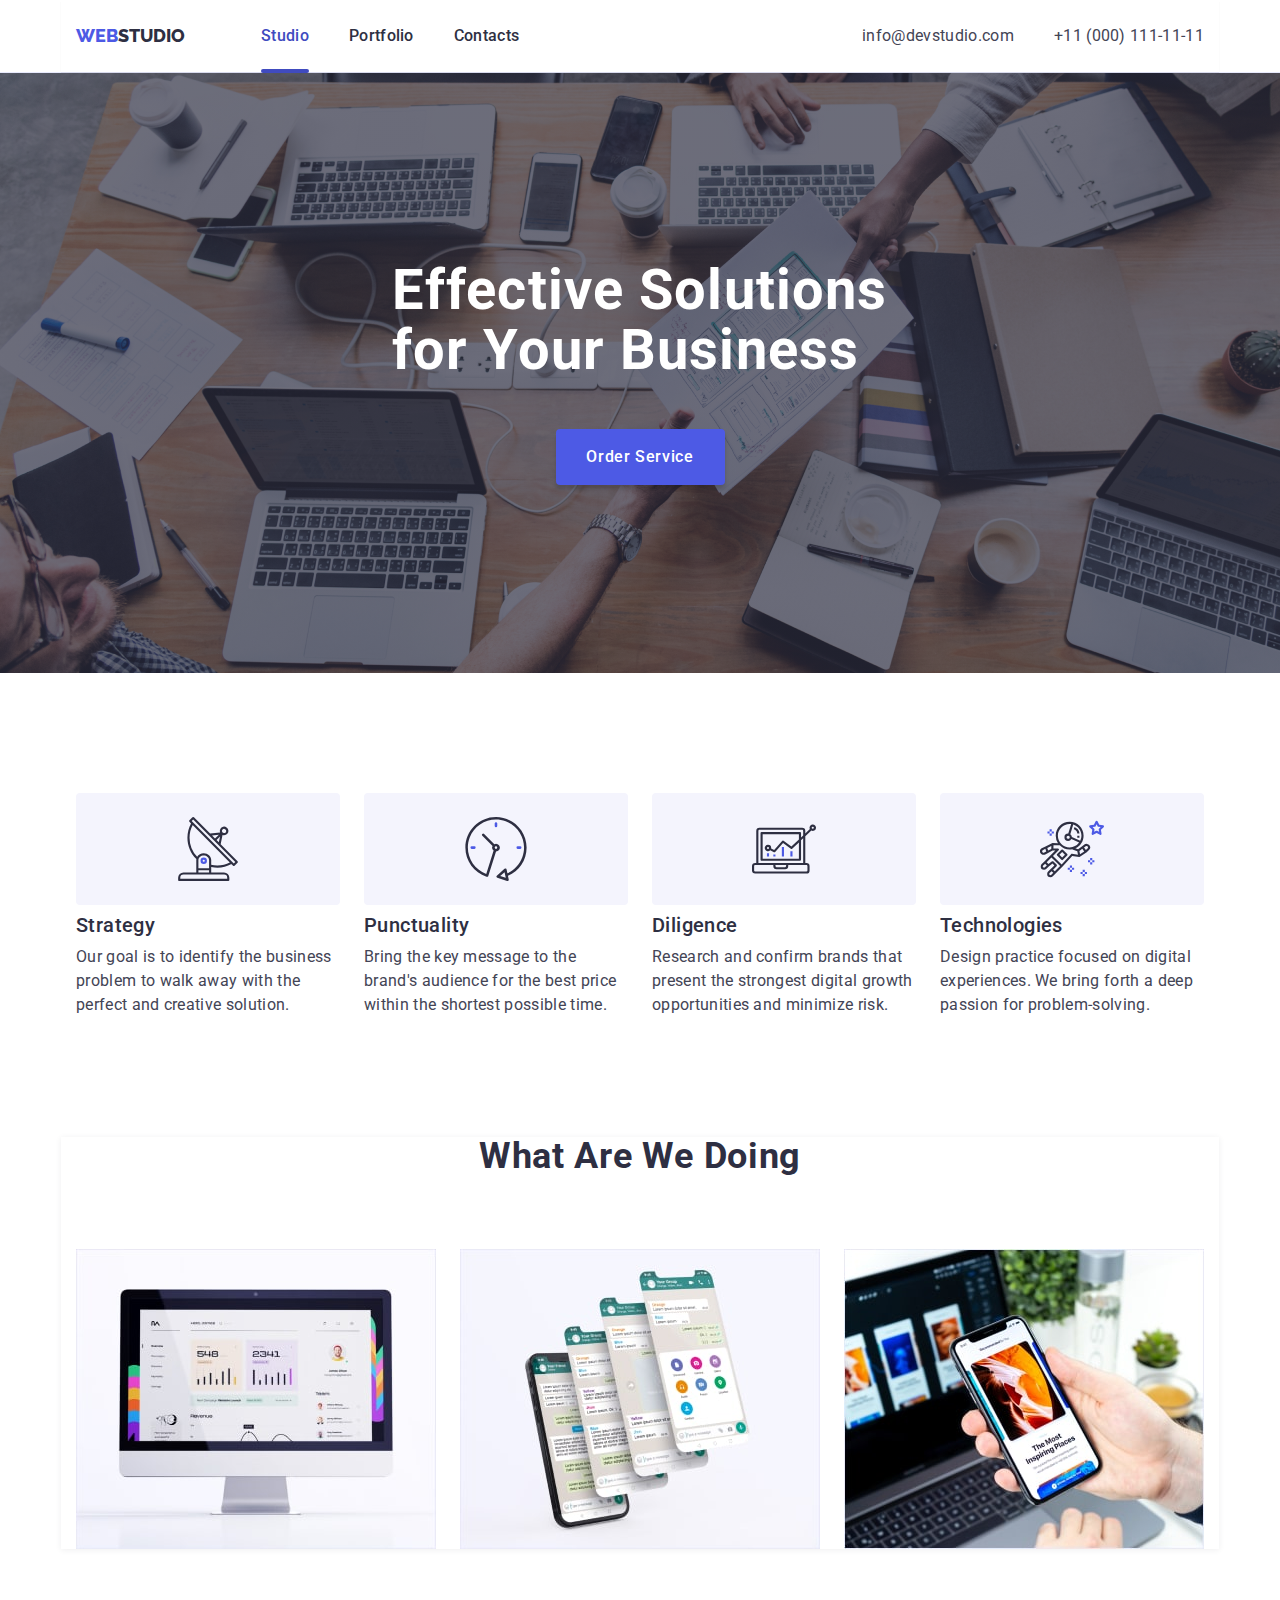
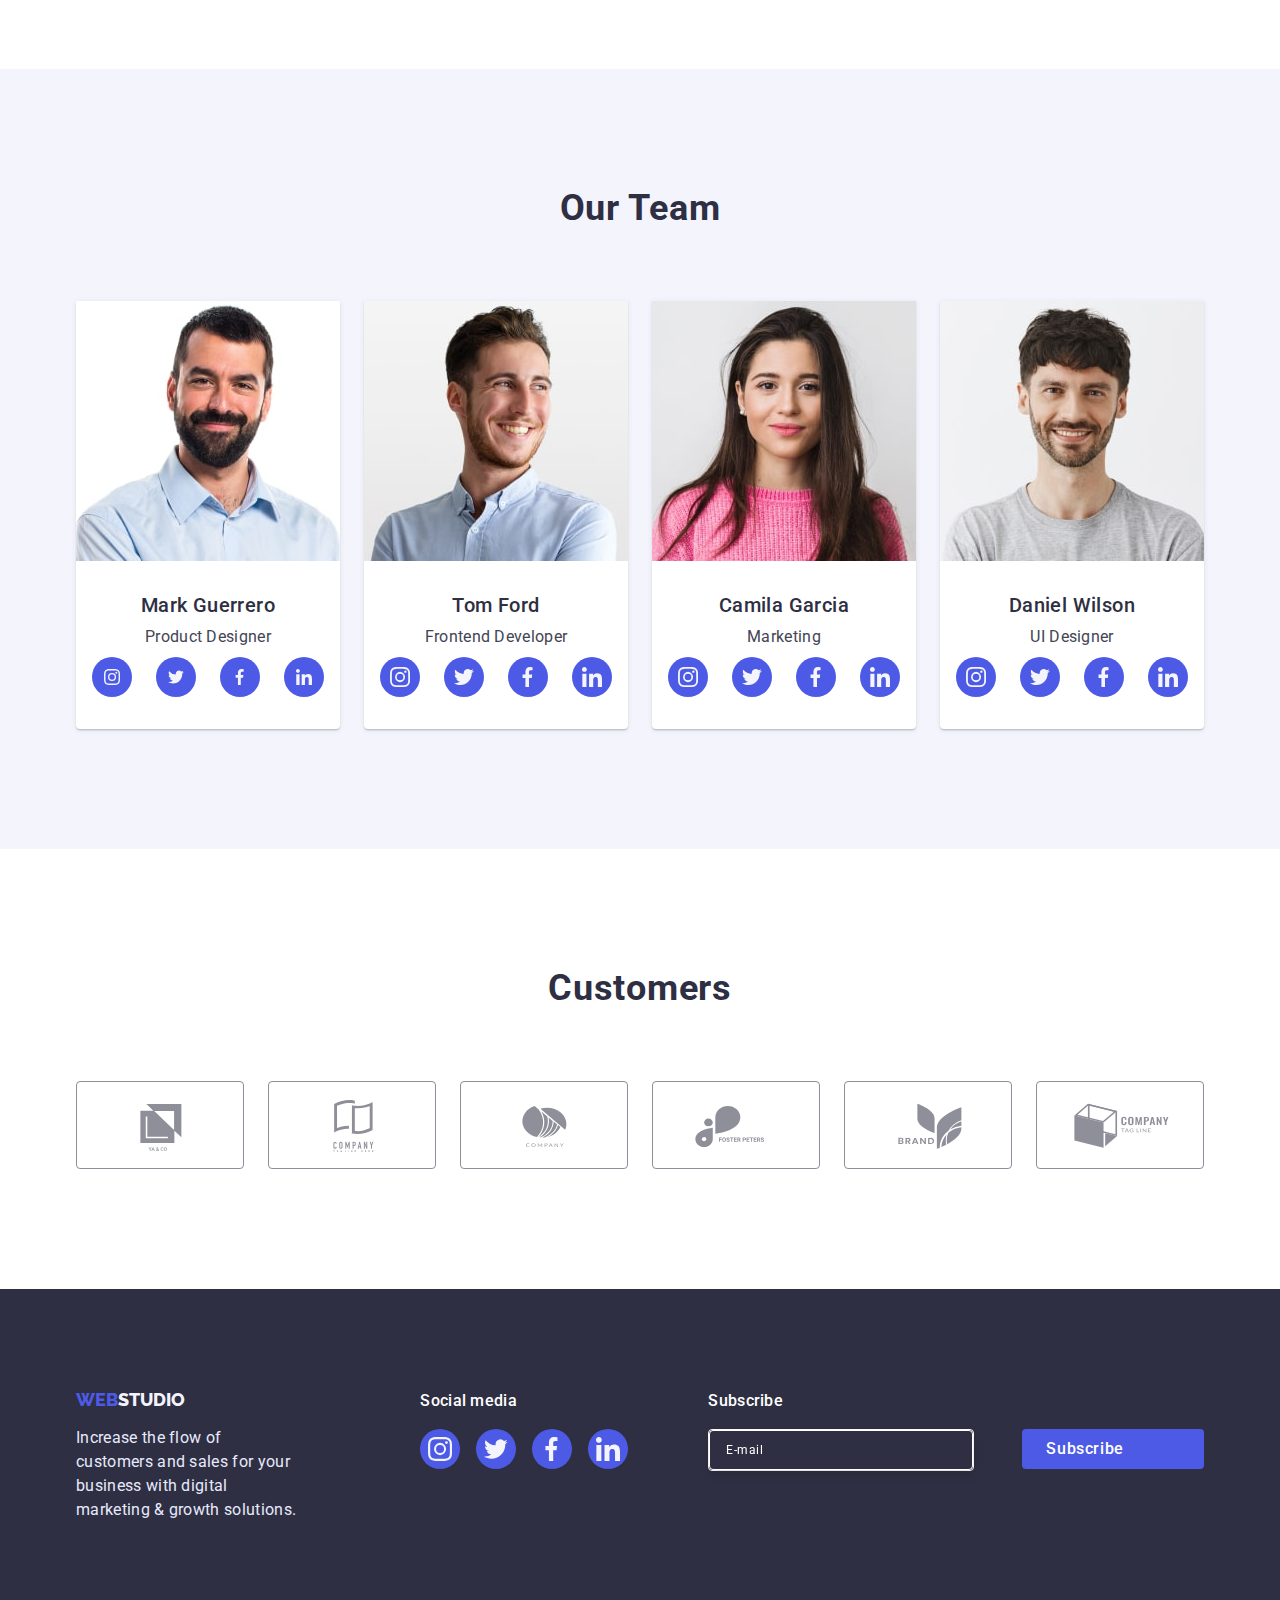
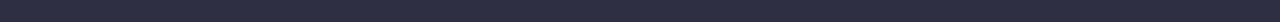
==== index.html @ 50888f84 "14" ====
<!DOCTYPE html>
<html lang="en">
<head>
    <meta charset="UTF-8">
    <meta http-equiv="X-UA-Compatible" content="IE=edge">
    <meta name="viewport" content="width=device-width, initial-scale=1.0">
    <title>Main Page</title> 
    <link rel="preconnect" href="https://fonts.googleapis.com">
<link rel="preconnect" href="https://fonts.gstatic.com" crossorigin>
<link href="https://fonts.googleapis.com/css2?family=Raleway:wght@800&family=Roboto:wght@400;500;700&display=swap" rel="stylesheet">
<link rel="stylesheet" href="https://cdnjs.cloudflare.com/ajax/libs/modern-normalize/1.1.0/modern-normalize.min.css">
<link rel="stylesheet" href="./css/styles.css">
</head>
<body>
    <header class="header">
      <div class="container header-container">
        <nav class="menu link">
        <a class="logo-link studio" href="./index.html">Web<span class="header-logo-studio">Studio</span></a>
            <ul class="list link nav-list">
            <li class="menu-item link"><a class="menu-link current link" href="./index.html">Studio</a></li>
        <li class="menu-item link">
            <a class="menu-link link" href="./portfolio.html">Portfolio</a>
                                    </li>
        <li class="menu-item link">
            <a class="menu-link link" href="">Contacts</a>
                                  </li>
        </ul>
        </nav>
      <!-- contacts -->
      <address class="address">
        <ul class="list link address-list ">
        <li>
            <a class="contact-link  link" href=mailto:info@devstudio.com>info@devstudio.com</a></li>  
      <li>
          <a class="contact-link  link" href=tel:+110001111111>+11 (000) 111-11-11</a></li>
      </ul>
      </address>
    </div>
    </header>
      <!-- main  -->
    <main>
    <!-- Section1 -->
    <section class="section-hero">
        <div class="container">
            <h1 class="text-hero"> Effective Solutions
                for Your Business
            </h1>
          <button class="button-main" type="button" data-modal-open>Order Service </button>
        </div>
  </section>
        <!-- section2 -->
  <section class="section-no-name">
    <div class="container">
        <h2 class="visually-hidden">features</h2>
        <ul class="list-lodo list">
        <li class="desc">
          <div class="icon">
            <svg width="64" height="64">
              <use class="icon-playt" href="./images/icons.svg#antenna-1"></use>
            </svg>
          </div>
            <h3 class="title-description">Strategy</h3>
            <p class="text-description">Our goal is to identify the business
                problem to walk away with the perfect and creative solution. </p>
        </li>
        <li class="desc">
          <div class="icon">
            <svg width="64" height="64">
              <use href="./images/icons.svg#clock-1"></use>
            </svg>
          </div>
          <h3 class="title-description">Punctuality</h3>
            <p class="text-description">Bring the key message to the brand's audience for the best price within the shortest possible time.</p>
        </li>
        <li class="desc">
          <div class="icon">
            <svg width="64" height="64">
              <use href="./images/icons.svg#diagram-1"></use>
            </svg>
          </div>
          <h3 class="title-description">Diligence</h3>
            <p class="text-description">Research and confirm brands that present the strongest digital growth opportunities and minimize risk.</p>
        </li>
        <li class="desc">
          <div class="icon">
            <svg width="64" height="64">
              <use href="./images/icons.svg#astronaut-1"></use>
            </svg>
          </div>
          <h3 class="title-description">Technologies</h3>
            <p class="text-description">Design practice focused on digital experiences. We bring forth a deep passion for problem-solving.</p>
        </li>
       </ul>
    </div>
   </section>
    <!-- section 3 -->
  <section class="section-no-img">
     <div class="container container-title">
         <h2 class="title-text">What are we doing</h2>
         <ul class="list list-title">
          <li class="under-name">
          <img class="picc" src="./images/ourworks:img1.jpg" alt="desktop" width="360" height="300"/>
          </li>
          <li class="under-name">
          <img class="picc" src="./images/ourworks:img2.jpg" alt="desktop" width="360" height="300"/>
          </li>
          <li class="under-name">
          <img class="picc" src="./images/ourworks:img3.jpg" alt="desktop" width="360" height="300"/>
          </li>
        </ul>
    </div>
      </section>
              <!-- <section>4 -->
      <section class="team-section">
        <div class="container">
        <h2 class="title-text">Our Team</h2>
        <ul class="list-logo list">
        <li class="team-no-img">
          <img class="pic" src="./images/images:team:mark-guerrero.jpg" alt="mark guerrero" width="264" height="260"/>
          <div class="text-worker">
            <h3 class="team-text izi">Mark Guerrero</h3>
            <p class="team-secondary-text">Product Designer</p>
          <ul class="worker-soc-list list">
            <li class="worker-soc-item"><a href="" class="worker-soc-link"> <svg class="img-svg" width="16" height="16">
              <use href="./images/icons.svg#icon-instagram"></use>
            </svg></a></li>
            <li class="worker-soc-item"><a href="" class="worker-soc-link"><svg class="img-svg" width="16" height="16">
              <use href="./images/icons.svg#icon-twitter"></use>
            </svg></a></li>
            <li class="worker-soc-item"><a href="" class="worker-soc-link"><svg class="img-svg" width="16" height="16">
              <use href="./images/icons.svg#icon-facebook"></use>
            </svg></a></li>
            <li class="worker-soc-item"><a href="" class="worker-soc-link"><svg class="img-svg" width="16" height="16">
              <use href="./images/icons.svg#icon-linkedin"></use>
            </svg></a></li>
            </ul>
          </div>
          </li>
          <li class="team-no-img">
          <img class="pic" src="./images/images:team:tom-ford.jpg" alt="Tom Ford" width="264" height="260"/>
          <div class="text-worker">
            <h3 class="team-text izi">Tom Ford</h3>
            <p class="team-secondary-text">Frontend Developer</p>
            <ul class="worker-soc-list list">
              <li class="worker-soc-item"><a href="" class="worker-soc-link"> <svg class="worker-soc-icon" width="20" height="20">
                <use href="./images/icons.svg#icon-instagram"></use>
              </svg></a></li>
              <li class="worker-soc-item"><a href="" class="worker-soc-link"><svg width="20" height="20">
                <use href="./images/icons.svg#icon-twitter"></use>
              </svg></a></li>
              <li class="worker-soc-item"><a href="" class="worker-soc-link"><svg width="20" height="20">
                <use href="./images/icons.svg#icon-facebook"></use>
              </svg></a></li>
              <li class="worker-soc-item"><a href="" class="worker-soc-link"><svg width="20" height="20">
                <use href="./images/icons.svg#icon-linkedin"></use>
              </svg></a></li>
              </ul>
          </div>
          </li>
          <li class="team-no-img">
          <img class="pic" src="./images/images:team:camila-garcia.jpg" alt="camila garcia" width="264" height="260"/>
          <div class="text-worker">
            <h3 class="team-text izi">Camila Garcia</h3>
            <p class="team-secondary-text">Marketing</p>
            <ul class="worker-soc-list list">
              <li class="worker-soc-item"><a href="" class="worker-soc-link"> <svg width="20" height="20">
                <use href="./images/icons.svg#icon-instagram"></use>
              </svg></a></li>
              <li class="worker-soc-item"><a href="" class="worker-soc-link"><svg width="20" height="20">
                <use href="./images/icons.svg#icon-twitter"></use>
              </svg></a></li>
              <li class="worker-soc-item"><a href="" class="worker-soc-link"><svg width="20" height="20">
                <use href="./images/icons.svg#icon-facebook"></use>
              </svg></a></li>
              <li class="worker-soc-item"><a href="" class="worker-soc-link"><svg width="20" height="20">
                <use href="./images/icons.svg#icon-linkedin"></use>
              </svg></a></li>
              </ul>
          </div>
          </li>
          <li class="team-no-img">
          <img class="pic" src="./images/images:team:daniel-wilson.jpg" alt="daniel wilson" width="264" height="260"/>
          <div class="text-worker">
            <h3 class="team-text izi">Daniel Wilson</h3>
            <p class="team-secondary-text">UI Designer</p>
            <ul class="worker-soc-list list">
              <li class="worker-soc-item"><a href="" class="worker-soc-link"> <svg width="20" height="20">
                <use href="./images/icons.svg#icon-instagram"></use>
              </svg></a></li>
              <li class="worker-soc-item"><a href="" class="worker-soc-link"><svg width="20" height="20">
                <use href="./images/icons.svg#icon-twitter"></use>
              </svg></a></li>
              <li class="worker-soc-item"><a href="" class="worker-soc-link"><svg width="20" height="20">
                <use href="./images/icons.svg#icon-facebook"></use>
              </svg></a></li>
              <li class="worker-soc-item"><a href="" class="worker-soc-link"><svg width="20" height="20">
                <use href="./images/icons.svg#icon-linkedin"></use>
              </svg></a></li>
              </ul>
          </div>
        </li> 
        </ul>
      </div>
    </section>
    <!-- section 5 -->
    <section class="section-no-icons">
      <div class="container social">
<h2 class="title-text">Customers</h2>
      <ul class="socials-icon list">
        <li class="search"><a class="search-icon" href="">
            <svg class="img-svgg" width="104" height="56">
              <use href="./images/icons.svg#Logo-1"></use>
            </svg>
            </a></li>
          <li class="search"><a class="search-icon" href="">
          <svg class="img-svgg" width="104" height="56">
              <use href="./images/icons.svg#Logo-2"></use>
            </svg>
          </a></li>
            <li class="search"><a class="search-icon" href="">
          <svg class="img-svgg" width="104" height="56">
              <use href="./images/icons.svg#Logo-3"></use>
            </svg>
          </a></li>
          <li class="search"><a class="search-icon" href="">
          <svg class="img-svgg" width="104" height="56">
              <use href="./images/icons.svg#Logo-4"></use>
            </svg>
            </a></li>
            <li class="search"><a class="search-icon" href="">
            <svg class="img-svgg" width="104" height="56">
              <use href="./images/icons.svg#Logo-5"></use>
            </svg>
          </a></li>
        <li class="search"><a class="search-icon" href="">
          <svg class="img-svgg" width="104" height="56">
              <use href="./images/icons.svg#Logo-6"></use>
            </svg>
        </a></li>
      </ul>
</div>
    </section>
  </main>
    <footer class="footer link footer-list">
      <div class="container footer-container">
      <div class="container-logo">
        <a class="footer-logo link" href="./index.html">Web<span class="footer-logo-studio">Studio</span></a>
        <p class="footer-text-description">
          Increase the flow of customers and sales for your business with digital marketing & growth solutions.</p>
      </div>
      <div class="logo-icon"><p class="footer-text-end">Social media</p>
      <ul class="worker-soc-lisen list">
      <li class="worker-soc-items"><a href="" class="worker-soc-footer"> <svg class="img-svggg" width="24" height="24">
      <use href="./images/icons.svg#icon-instagram"></use>
      </svg></a></li>
      <li class="worker-soc-items"><a href="" class="worker-soc-footer"><svg class="img-svggg" width="24" height="24">
      <use href="./images/icons.svg#icon-twitter"></use>
      </svg></a></li>
      <li class="worker-soc-items"><a href="" class="worker-soc-footer"><svg class="img-svggg" width="24" height="24">
      <use href="./images/icons.svg#icon-facebook"></use>
      </svg></a></li>
      <li class="worker-soc-items"><a href="" class="worker-soc-footer"><svg class="img-svggg" width="24" height="24">
      <use href="./images/icons.svg#icon-linkedin"></use>
    </svg></a></li>
    </ul>
    </div>
    <div class="form-div-end">
    <p class="footer-text-end">Subscribe</p>
    <form class="contact-form-end">
    <label class="form-field-end">
    <input class="form-input-end" type="email" name="user-email" placeholder="E-mail"  required/>
    </label>
    <button class="form-btn-end" type="submit"><svg class="modal-icon-end" width="24" height="24">
      <use href="./images/icons.svg#sms"></use></svg> Subscribe </button>
  </form>
  </div>
  </div>
 </footer>
 <div class="backdrop is-hidden" data-modal>
  <div class="modal">
<p class="form-text-p">Leave your contacts and we will call you back</p>
  <form class="contact-form">
  <div class="modal-field-up">
    <div class="modal-field">
      <label class="form-field-wrapper" for="user-name">Name</label>
      <div class="modal-desc">
        <input class="form-input" type="text" id="user-name" name="user-name" required pattern="[a-zA-Zа-яА-ЯіІїЇґҐ'єЄ]+"/>
        <svg class="form-imput-icon" width="18" height="24">
          <use class="form-icon" href="./images/icons.svg#men"></use>
        </svg>
    </div>
    </div>
    <div class="modal-field">
      <label class="form-field-wrapper" for="user-phone">Phone</label>
        <div class="modal-desc">
          <input class="form-input" type="tel" id="user-phone" name="user_tel" required pattern="[0-9]{3}-[0-9]{3}-[0-9]{2}-[0-9]{2}"
          title="xxx-xxx-xx-xx"
          />
          <svg class="form-imput-icon" width="18" height="24">
          <use class="form-icon" href="./images/icons.svg#tel"></use>
        </svg>
        </div>
      </div>
    <div class="modal-field">
      <label class="form-field-wrapper" for="user-email">Email</label>
        <div class="modal-desc">
          <input class="form-input" type="email" id="user-email" name="user_email" required/>
        <svg class="form-imput-icon" width="18" height="24">
          <use class="form-icon" href="./images/icons.svg#mail"></use>
        </svg>
        </div>
    </div>
        <div class="textarea-field modal-field ">
        <label class="form-field-wrapper" for="user-comment">Comment</label>
          <span class="modal-desc">
          <textarea class="form-comment" id="user-comment" name="user_comment" placeholder="Text input"
          ></textarea>
        </span>
    </div>
      <div>
    <input class="contact-checkbox" id="user-privacy" type="checkbox" name="user_policy" required/>
  <label class="form-field-wrapper" for="user-privacy">
  <span class="check-emply">
    <svg class="form-own-checkbox" width="16" height="16">
              <use class="form-checkmark-icon" href="./images/icons.svg#check"></use>
            </svg>
  </span>
  I accept the terms and conditions of the 
    <a class="modal-field check-field" href="">Privacy Policy</a></label>
</div>
<button type="button" class="model-close-btn" data-modal-close>
  <svg class="modal-close-icon" width="8" height="8">
    <use href="./images/icons.svg#btn"></use>
  </svg>
</button><button type="submit" class="form-submit">Send</button>
</form>
</div>
</div>
<script src="./js/modal.js"></script>
</body>
</html>
---- css/styles.css ----
.list {
    list-style: none;
}
:root {
    --main-background-color: #ffffff;
    --footer-beckgrond-color: #2e2f42;
    --team-section-color: #f4f4fd;
    --hover-focus-color: #404bbf;
    --title-color: #2e2f42;
    --text-color: #434455;
    --text-footer-color: #e7e9fc;
    --blue-text-color: #4d5ae5;
    --white-btn-color: #e7e9fc;
    --border-radius:#8e8f99;
    --radius-two : #31d0aa;
    --transition-one: color 250ms cubic-bezier(0.4, 0, 0.2, 1);
    --transition-two:background-color 250ms cubic-bezier(0.4, 0, 0.2, 1);
    --transition-three: border-color 250ms cubic-bezier(0.4, 0, 0.2, 1);
    --transition-four:box-shadow 250ms cubic-bezier(0.4, 0, 0.2, 1);
    --transition-five: border 250ms cubic-bezier(0.4, 0, 0.2, 1);
}
p,h1,h2,h3,h4,h5{
  margin: 0;;
}
ul{
  padding-left: 0;
 margin: 0;
}
body {
    font-family: "Roboto", sans-serif;
    font-size: 16px;             
    color: var(--text-color);
    background-color: var(--main-background-color);
    }
.list{
  text-decoration: none;
}
.container{
  width: 1158px;
  padding-left: 15px;
  padding-right: 15px;
  margin: 0px auto;
  border-top: none;
}
  .menu-item{
  transition: var(--transition-one);
}
.menu-link {
  position: relative;
  font-weight: 500;
  font-size: 16px;
  line-height: 1.5;
  letter-spacing: 0.02em;
  color: var(--title-color);
  padding-top: 24px;
  padding-bottom: 24px;
  display: block;
  transition: var(--transition-one);

}
.menu-link:hover,
 .menu-link:focus {
  color: var(--hover-focus-color);
 }
.link{
  text-decoration: none;
}
.header{
border-bottom: 1px solid #e7e9fc;
box-shadow: 0px 2px 1px rgba(46, 47, 66, 0.08), 0px 1px 1px rgba(46, 47, 66, 0.16), 0px 1px 6px rgba(46, 47, 66, 0.08);

}
 .header-container{
  display: flex;

}
.nav-list{
  display: flex;
  gap: 40px;
}
.current::after{
  position: absolute;
  content: "";
  width: 100%;
  height: 4px;
  left: 0;
  bottom: -1px;
  display: block;
  background-color: var(--hover-focus-color);
  border-radius: 2px;
  transition: var(--hover-focus-color);
  }
.current{
  color: var(--hover-focus-color); 
}
/* ===============LOGO============== */
 .logo {
  font-family:"Raleway", sans-serif ;
  font-weight: 800;
   font-size: 18px;
   line-height: 1.17;
   align-items: center;
   text-transform: uppercase;
   letter-spacing: 0.03em;
   text-decoration: none;
    color: var(--blue-text-color) ;
   margin-right: 76px;
  }
  .header-logo-studio {
   color: var(--title-color);
   
  }
 .footer-logo-studio {
  color: var(--team-section-color);
 }
.logo-link{
  font-family: "Raleway", sans-serif;
font-style: normal;
font-weight: 800;
font-size: 18px;
line-height: 1.17;
color: var(--blue-text-color);
text-decoration: none;
text-transform: uppercase;
margin-right: 76px;
}
 /* ===============/LOGO/============== */
 .menu {
  list-style: none;
  text-decoration: none;
   display: flex;
   align-items: center;
  margin-right: auto;
}
 /* ==========Contacts========= */
.address {
  font-style: normal;
  }
.address-list{
display: flex;
gap: 40px;
}
.contact-link {
  font-weight: 400;
  font-size: 16px;
  line-height: 1.5;
  letter-spacing: 0.02em;
  color: var(--text-color);
  padding-top: 24px ;
  padding-bottom: 24px;
  display: block;
  transition: var(--transition-one);
}
.contact-link:hover,
.contact-link:focus {
  color: var(--hover-focus-color);

  }
 /* ==========/Contacts/========= */
.button-main {
  min-width: 169px;
  height: 56px;
  font-weight: 500;
  font-size: 16px;
  line-height: 1.5;
  letter-spacing: 0.04em;
  font-family: inherit;
  color: var(--main-background-color);
  background: var(--blue-text-color);
  border: 4px;
  border-radius: 4px;
  display: block;
  margin-left: auto;
  margin-right: auto;
  cursor: pointer;
  border: none;
  box-shadow: 0px 4px 4px 0px rgba(0, 0, 0, 0.15);
  transition: var(--transition-two);
}
.button-main:hover,
.button-main:focus {
  background: var(--hover-focus-color);
  }
.section-hero {
  background: var(--title-color);
  padding: 188px 0; ;
  }
.text-hero {
  max-width: 496px; ;
  font-weight: 700;
  font-size: 56px;
  font-weight: 700;
  line-height: 1.07;
  letter-spacing: 0.02em;
  color: var(--main-background-color);
  padding: 188px,472px,292px,472px;
  margin-left: auto;
  margin-right:auto;
  margin-bottom: 48px;
}
 .title-text {
   font-size: 36px;
   line-height: 1.11;
   font-weight: 700;
   text-align: center;
   letter-spacing: 0.02em;
   color: var(--title-color);
   text-transform: capitalize;
   margin-bottom: 72px;
  }
/* component */
 .title-description {
   font-weight: 500;
   font-size: 20px;
   line-height: 1.2;
   letter-spacing: 0.02em;
   color: var(--title-color);
   margin-bottom: 8px ;
  }
.text-description {
   font-weight: 400;
   font-size: 16px;
   line-height: 1.5;
   letter-spacing: 0.02em;
   color: var(--text-color);
 }
 .footer-text-description {
   font-weight: 400;
   max-width: 264px;
   font-size: 16px;
   line-height: 1.5;
   letter-spacing: 0.02em;
   color: var(--text-footer-color);
 }
 .footer{
  background-color: var(--footer-beckgrond-color);
  padding-top: 100px; 
  padding-bottom: 100px;
  }
 /* ==============Team============ */
 .team-section {
   background-color: var(--team-section-color);
 }
 .team-img {
   background-color: var(--main-background-color);
 }
.portfolio-buttons:hover{
color: var(--main-background-color);
box-shadow: 0px 2px 2px 0px rgba(0, 0, 0, 0.12),0px 2px 1px 0px rgba(0, 0, 0, 0.08),0px 3px 1px 0px rgba(0, 0, 0, 0.1);
background-color: var(--hover-focus-color);
border: 1px solid transparent 
}
.portfolio-buttons:focus{
color: var(--main-background-color);
background-color: var(--hover-focus-color);
box-shadow: 0px 2px 2px 0px rgba(0, 0, 0, 0.12),0px 2px 1px 0px rgba(0, 0, 0, 0.08),0px 3px 1px 0px rgba(0, 0, 0, 0.1);
border: 1px solid transparent
}
.portfolio-buttons{  
  font-family: "Roboto",sans-serif;
  font-weight: 500;
  line-height: 1.5;
  font-size: 16px;
  letter-spacing: 0.04em;
  color: var(--blue-text-color);
  background: var(--team-section-color);
  cursor: pointer;
  border-radius: 4px;
  border: 1px solid var(--white-btn-color);
  padding: 12px 24px;
  transition: var(--transition-one),var(--transition-two),var(--transition-three),var(--transition-four);
}
.no-bank:hover,
.no-bank:focus{
  box-shadow: 0px 1px 6px rgba(46, 47, 66, 0.08), 0px 1px 1px rgba(46, 47, 66, 0.16), 0px 2px 1px rgba(46, 47, 66, 0.08);
}
.no-bank{
  display: block;
transition: var(--transition-four);
}
.team-text {
  font-weight: 500;
  font-size: 20px;
  line-height: 1.2;
  letter-spacing: 0.02em;
  color: var(--footer-beckgrond-color);
  text-align: center;
}
 .team-secondary-text {
  font-size: 16px;
  line-height: 1.5;
  letter-spacing: 0.02em;
  color:var(--text-color);
  text-decoration: none;
  text-align: center;
}
.mail{
font-family: Roboto;
font-size: 16px;
line-height:1.5;
letter-spacing: 0.02em;
color: var(--text-color);
}
.mail:hover{
  color: var(--hover-focus-color);
}
.mail:focus{
  color: var(--hover-focus-color);
}
.list-lodo{
  display: flex;
  gap: 24px; ;
}
.list-title{
  display: flex;
  gap: 24px;
}
.airdrop{
display: flex;
 gap: 24px;
}
.team-section{
padding-bottom: 120px; 
padding-top: 120px;
}
.list-logo{
display: flex;
gap: 24px; 
}
.img-mark{
  padding-top: 32px; 
padding-left: 16px;
margin: auto;
}
.img-tom{
  padding-top: 32px;
}
.img-camila{
  padding-top: 32px;
}
.img-daniel{
  padding-top: 32px;
}
.team-text{
margin-bottom: 8px;
text-align: center;
text-align: start;
}
.list-btn{
display: flex;
gap: 24px; 
margin-bottom: 72px;
justify-content: center;
}
.phfoto{
display: flex;
flex-wrap: wrap;
column-gap: 24px;
row-gap: 48px;
}
.text{
  margin-left: 16px;
 }
.revolution{
padding: 32px 16px;
border: 1px red;
border-top: 1px solid #000;
border: 1px solid #E7E9FC;
border-top: none;
display: block;
}
.section-no-name{
  padding: 120px 0; ;
}
.section-no-img{
  padding-bottom: 120px ;
}
.container-title{
box-shadow: 0px 2px 1px 0px rgba(46, 47, 66, 0.08);
box-shadow: 0px 1px 1px 0px rgba(46, 47, 66, 0.16);
box-shadow: 0px 1px 6px 0px rgba(46, 47, 66, 0.08);
}
.under-name{
  width: calc((100% - 48px) / 3);
}
.team-no-img{
width: calc((100% - 72px) / 4);
border-radius: 0px 0px 4px 4px;;
box-shadow: 0px 2px 1px 0px rgba(46, 47, 66, 0.08),0px 1px 1px 0px rgba(46, 47, 66, 0.16),0px 1px 6px 0px rgba(46, 47, 66, 0.08);
background-color: var(--main-background-color);
}
.desc{
  width: calc((100% - 72px) / 4);
}
.picc{
  display: block;
}
.pic{
  display: block;
}
.footer-logo{
font-family: "Raleway", sans-serif;
font-style: normal;
font-weight: 800;
font-size: 18px;
line-height: 1.17;
color: var(--blue-text-color);
text-decoration: none;
text-transform: uppercase;
display: inline-block;
margin-bottom: 16px;
  }
  .footer-container{
    align-items: baseline;
  }
.text-worker{
  padding: 32px 16px;
}
.section-prioriti{
padding: 96px 0 120px;
}
.items-list{
  width: calc((100% - 48px) / 3); 
}
.use{
  text-align: start;
}
.izi{
  text-align: center;
}
.section-hero{
max-width: 1440px;
height: 600px;
background-image:linear-gradient(rgba(46, 47, 66, 0.7),rgba(46, 47, 66, 0.7)), url("../images/img-name.jpg");
background-repeat: no-repeat ;
background-size: cover;
align-content: center;
justify-content: center;
margin-left: auto;
margin-right: auto;}
.worker-soc-list {
display: flex;
gap: 24px;
justify-content: center;
margin-top: 8px;
}
.worker-soc-lisen {
display: flex;
gap: 16px;
justify-content: center;
}
.worker-soc-footer {
width: 100%;
height: 100%;
border-radius: 50%;
background-color: #4D5AE5;
display: flex;
justify-content: center;
align-items: center;
gap: 16px;
transition: var(--transition-two);
}
.worker-soc-footer:hover,
.worker-soc-footer:focus{
  background-color: var(--radius-two);
}
.worker-soc-item {
width: 40px;
height: 40px;
justify-content: center;
gap: 24px;
}
.worker-soc-items {
width: 40px;
height: 40px;
justify-content: center;
gap: 16px;
}
.worker-soc-link {
width: 100%;
height: 100%;
border-radius: 50%;
background-color: #4D5AE5;
display: flex;
justify-content: center;
align-items: center;
transition: var(--transition-two);
}
.worker-soc-link:hover,
.worker-soc-link:focus{
background-color: var(--hover-focus-color);
  }
.worker-radius {
width: 100%;
height: 100%;
border-radius: 50%;
background-color: #4D5AE5;
display: flex;
justify-content: center;
align-items: center;
transition: var(--transition-two);
}
.worker-radius:hover,
.worker-radius:focus{
background-color: var(--radius-two);
  }
  .text-worker{
  padding: 32px 0 32px;
}
.img-svg{
  fill: var(--team-section-color);
}
.header-container{
box-shadow: 0px 1px 6px 0px rgba(46, 47, 66, 0.08);
box-shadow: 0px 1px 1px 0px rgba(46, 47, 66, 0.16);
box-shadow: 0px 2px 1px 0px rgba(46, 47, 66, 0.08);
}
.footer-text-end{
  font-family: "Roboto", sans-serif;
  font-weight: 500;
  line-height: 1.5;
  letter-spacing: 0.02em;
  justify-content: center;
  align-content: center;
  display: block;
  margin-bottom: 16px;
color: var(--main-background-color);
}
.visually-hidden{
    position: absolute;
    white-space: nowrap;
    width: 1px;
    height: 1px;
    overflow: hidden;
    border: 0;
    padding: 0;
    clip: rect(0 0 0 0);
    clip-path: inset(50%);
    margin: -1px;
}
.icon{
  width: 264px;
  height: 112px;
  background-color: var(--team-section-color);
  border-radius: 4px;
  gap: 24px;
  display: flex;
  align-items: center;
  justify-content: center;
  margin-bottom: 8px;
}
.icon-playt{
  margin: 24px 102px;
}
.footer-container{
  display: flex;
}
.container-logo{
  margin-right: 120px;
}
.section-no-icons{
  padding: 120px 156px;
  }
.socials-icon{
  display: flex;
  gap: 24px;
}
.search{
  height: 88px;
  }
.search-icon{
width: 100%;
height: 100%;
display: flex;
justify-content: center;
border: 1px solid var(--border-radius);
border-radius: 4px;
align-items: center;
color: var(--border-radius);
transition: var(--transition-three),var(--transition-one);
}
.search-icon:hover,
.search-icon:focus{
color: var(--hover-focus-color);
border-color: var(--hover-focus-color);
}
/**<!-- section 5 --> ***/
.section-no-icons{
  padding: 120px 0 120px;
}
/* .title-text{
line: height 1.1;
} */
.search{
  width: calc((100% - 120px) / 6); 
}
.img-svgg:hover,
.img-svgg:focus{
color: var(--hover-focus-color);
border-color: var(--hover-focus-color);
transition: color 250ms cubic-bezier(0.4, 0, 0.2, 1);
}
.img-svgg{
fill: currentColor;
}
.img-svggg{
  fill:var(--team-section-color);
}
.overlay{
  position: absolute;
  top: 0;
  left: 0;
  width: 100%;
  height: 100%;
  color: var(--team-section-color);
  background-color: var(--blue-text-color);
  padding: 40px 32px;
  letter-spacing: 0.02em;
  line-height: 24px;
  overflow: auto;
  transform: translateY(100%);
  transition: transform 250ms cubic-bezier(0.4, 0, 0.2, 1);
}
  .wrapper-no-name{
  position: relative;
  overflow: hidden;
  }
  .wrapper-no-name:focus.overlay,
  .wrapper-no-name:hover.overlay{
  transform: translateY(0%);
  }
  .no-bank:hover .overlay,
.no-bank:focus .overlay {
    transform: translateY(0%);
}
  /* Backdrop */
.backdrop{
position: fixed;
left: 0;
top: 0;
width: 100vw;
height: 100vh;
background: rgba(46, 47, 66, 0.4);
transition: opacity 250ms cubic-bezier(0.4, 0, 0.2, 1), visibility 250ms cubic-bezier(0.4, 0, 0.2, 1);
}
.modal{
  position: absolute;
  top: 50%;
  left: 50%;
  transform: translate(-50%,-50%)scale(1);
  width: 408px;
  min-height: 584px;
  background: #FCFCFC;
  box-shadow: 0px 1px 1px rgba(0, 0, 0, 0.14), 0px 1px 3px rgba(0, 0, 0, 0.12),
    0px 2px 1px rgba(0, 0, 0, 0.2);
  border-radius: 4px;
  padding: 72px 24px 24px;
  transition: transform 250ms cubic-bezier(0.4, 0, 0.2, 1);
}
.backdrop.is-hidden .modal {
  transform: translate(-50%, -50%) scale(1);
}
.model-close-btn{
  position: absolute;
  top: 24px;
  right: 24px;
  width: 24px;
  height: 24px;
  border-radius: 50%;
  display: flex;
  align-items: center;
  justify-content: center;
  border: 1px solid rgba(0, 0, 0, 0.1);
  border-radius: 50%;
  background-color: var(--text-footer-color);
  padding: 0px;
  cursor: pointer;
  transition: var(--transition-two),var(--transition-five);
}
.model-close-btn:hover,
.model-close-btn:focus{
background-color: var(--hover-focus-color);
border: none;
fill: var(--main-background-color);
}
.is-hidden{
opacity: 0;
visibility: hidden;
pointer-events: none;
}
.form-text-p{
font-weight: 500;
font-size: 16px;
line-height: 1.5;
text-align: center;
letter-spacing: 0.02em;
color: var(--footer-beckgrond-color);
padding-bottom: 16px;
}
.modal-close-icon{
transition: fill 250ms cubic-bezier(0.4, 0, 0.2, 1);
}
.form-field-wrapper{
display: block;
font-weight: 400;
font-size: 12px;
line-height: 1.17;
letter-spacing: 0.04em;
padding-top: 8px;
padding-bottom: 4px;
letter-spacing: 0.04em;
color: var(--border-radius);
margin-bottom: 4px;
}
.form-input{
  width: 100%;
  height: 40px;
  border: 1px solid rgba(46, 47, 66, 0.4);
  border-radius: 4px;
  padding-left: 38px;
  background-color: transparent;
outline: transparent;
transition: var(--transition-three);

}
.form-input:focus{
  border-color: var(--blue-text-color);
}
.contact-checkbox{
  display: block;
  margin-bottom: 16px;
}
.modal-desc{
display: block;
  font-style: normal;
line-height: 14px;
letter-spacing: 0.01em;
color: var(--border-radius);
margin-bottom: 4px;
}
.form-imput-icon{
position: absolute;
display: block;
left: 16px;
top: 50%;
transform:translateY(-50%);;
transition: fill 250ms cubic-bezier(0.4, 0, 0.2, 1);
}
.form-imput-icon:focus{
  fill: var(--blue-text-color);
}
.modal-field{
position: relative;
display: block;
margin-bottom: 8px;

}
.form-input:focus + .form-imput-icon{
  fill: var(--blue-text-color);
}
.form-comment{
  width: 360px;
  height: 120px;
  resize: none;
  line-height: 1.2;
  padding: 8px;
  border: 1px solid rgba(46, 47, 66, 0.4);
  border-radius: 4px;
  background: transparent;
}
.contact-checkbox{
  appearance: none;
position: absolute;
}
.form-comment:focus{
  outline: none;
  border-color: var(--blue-text-color);
} 
.form-own-checkbox{
  border: 1px solid rgba(46, 47, 66, 0.4);
border-radius: 3px;
margin-right: 8px;
}
.contact-checkbox:checked + .form-field-wrapper + .check-emply > .form-checkmark-icon {
opacity: 1;
background-color: var(--hover-focus-color);
border: none;
fill: var(--main-background-color);
border-color: var(--hover-focus-color);
}
.form-checkmark-icon{
  opacity: 0;
}
.form-checkbox{
  font-size: 12px;
  display: flex;
  align-items: center;
}
.form-submit{
  display: block;
  min-width: 169px;
  height: 56px;
  margin-left: auto;
  margin-right: auto;
  font-family: "Roboto",sans-serif;
  font-weight: 500;
  line-height: 1.5;
  font-size: 16px;
  letter-spacing: 0.04em;
  color: var(--main-background-color);
  background: var(--blue-text-color);
  cursor: pointer;
  border-radius: 4px;
  border: 1px solid var(--white-btn-color);
  border: none;
  padding: 12px 24px;
  transition: var(--transition-two);
  box-shadow: 0px 4px 4px rgba(0, 0, 0, 0.15);
}
.form-submit:hover,
.form-submit:focus{
border: 1px solid transparent
}
.contact-form-end{
  display: flex;
  gap: 24px;
}
.form-input-end{
  width: 264px;
  font-size: 12px;
  line-height: 1.5;
  letter-spacing: 0.04em;
  height: 40px;
  border-radius: 4px;
  padding-left: 16px;
  filter: drop-shadow(0px 4px 4px rgba(0, 0, 0, 0.15));
  background: var(--title-color);
  border-color: transparent;
  color: var(--main-background-color);
  border-color: transparent;
  border: 1px solid var(--main-background-color);
}
.form-input-end::placeholder{
  color: var(--main-background-color);
}
.form-field-end{
border: 1px solid #FFFFFF;
border-radius: 4px;
}
.form-btn-end{
display: flex;
font-weight: 500;
line-height: 1.5;
letter-spacing: 0.04em;
min-width: 165px;
height:40px ;
justify-content: center;
align-items: center;
text-align: center;
padding: 8px 24px;
gap: 16px;
border-radius: 4px;
background: var(--blue-text-color);
color: var(--main-background-color);
border-color: none;
margin-left: 24px;
cursor: pointer;
border: none;
}
.modal-icon-end{
justify-content: end;
order: 1;
margin-left: 16px;
}
.form-div-end{
  padding-left: 80px;
}
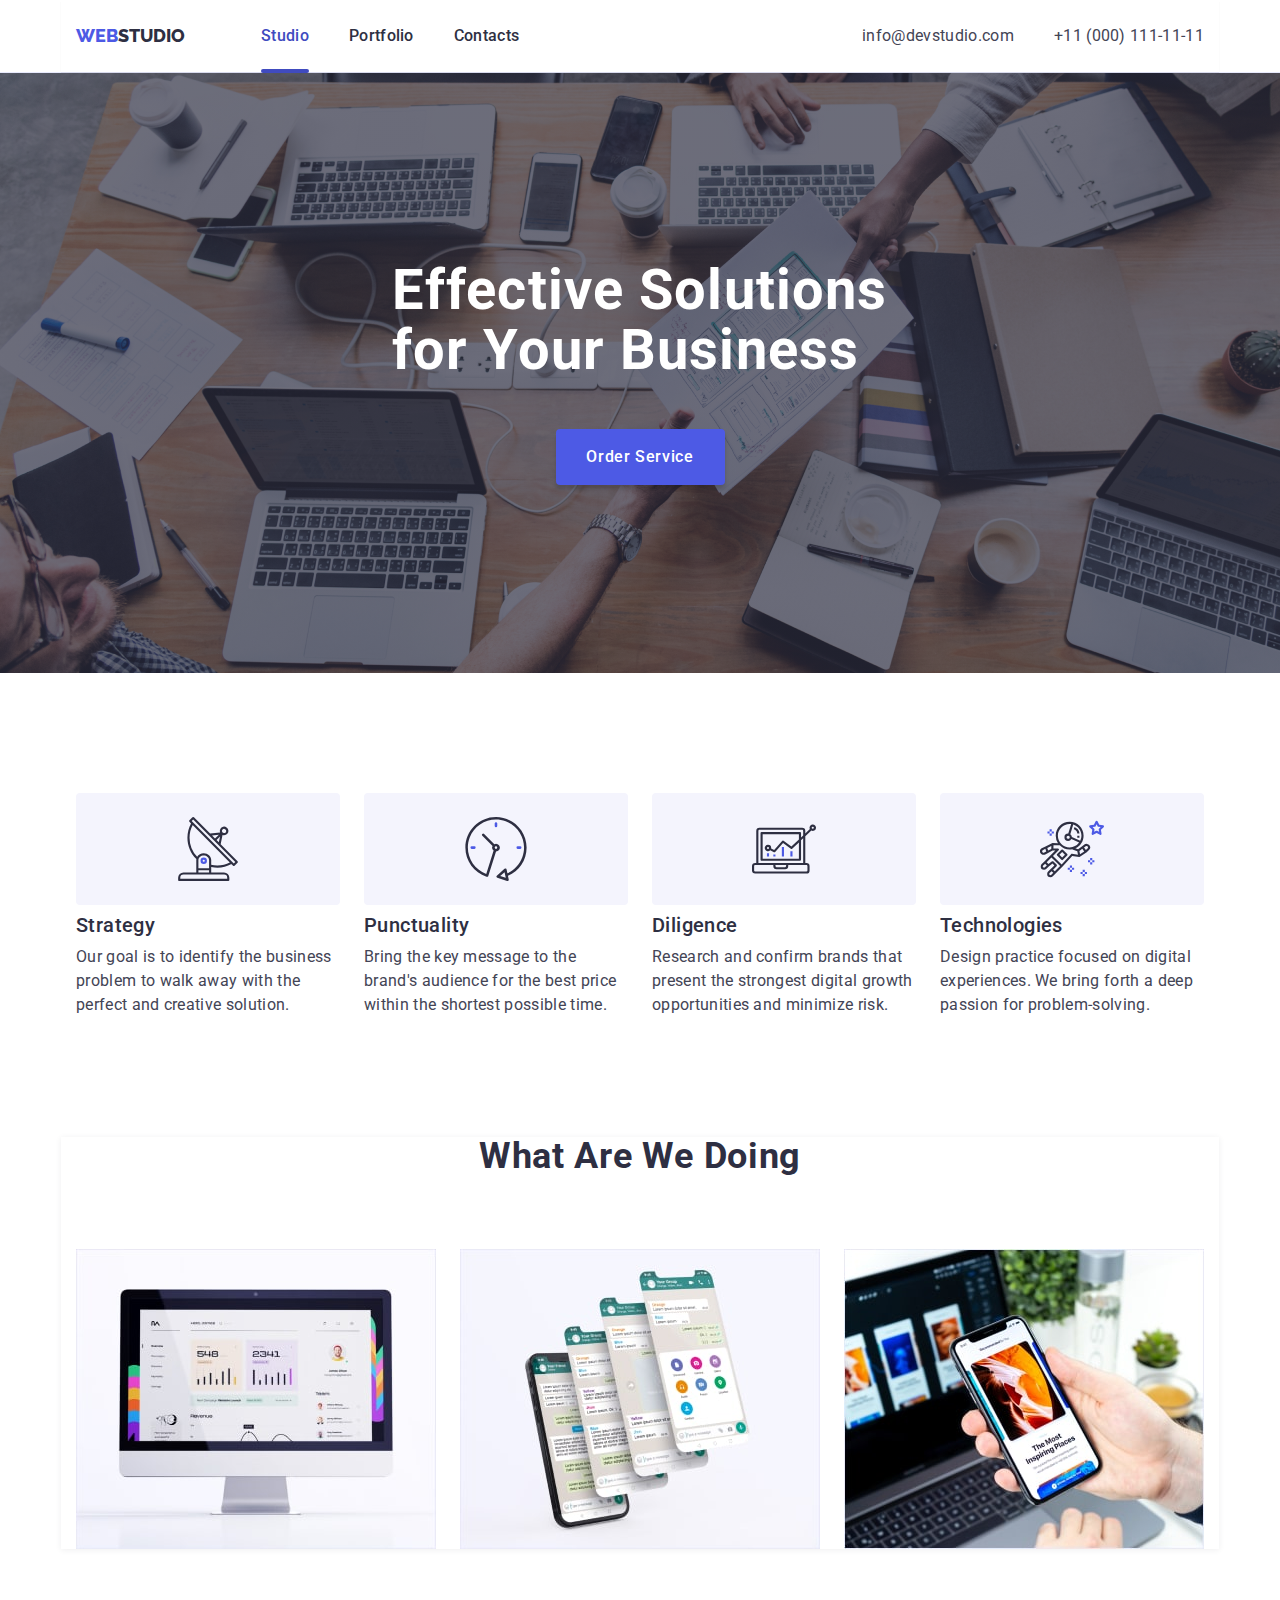
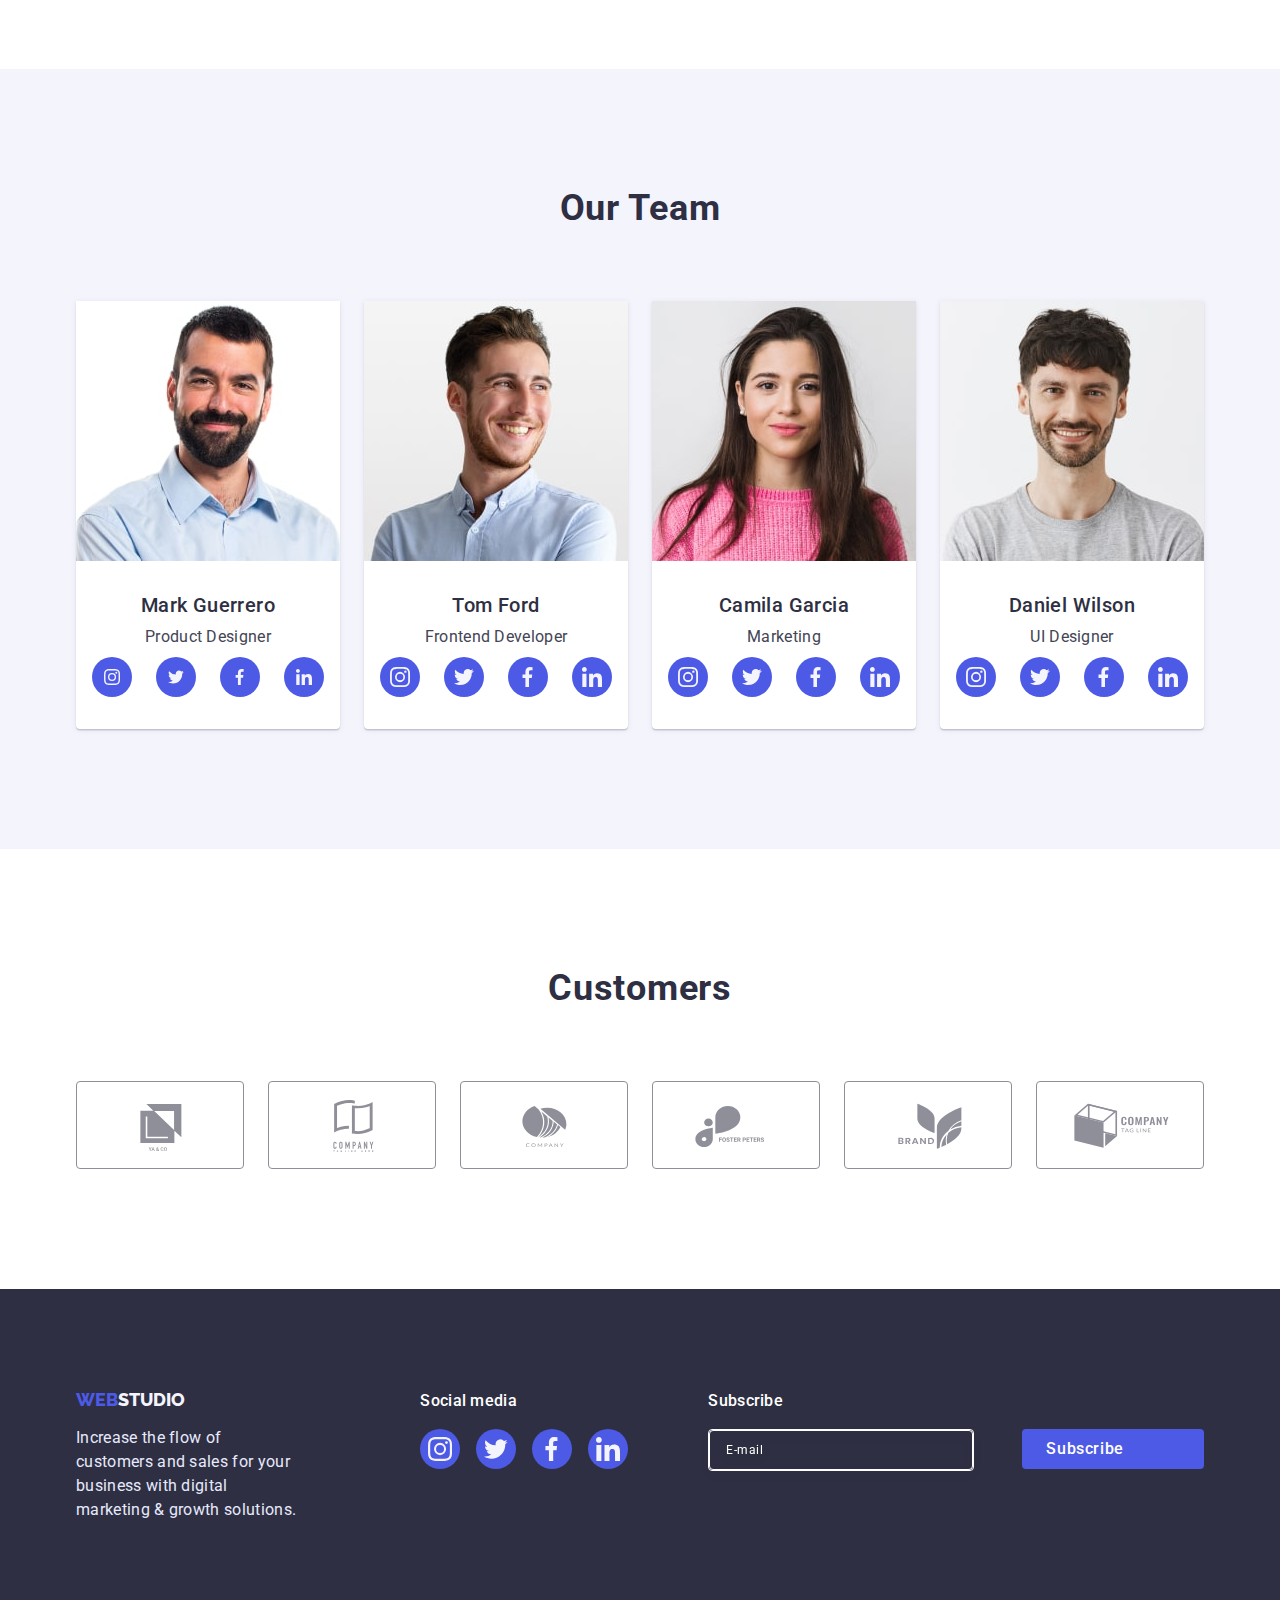
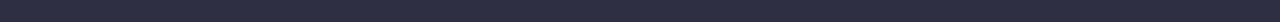
==== commit 88de9b44: "14" ====
--- a/index.html
+++ b/index.html
@@ -278,10 +278,14 @@
  </footer>
  <div class="backdrop is-hidden" data-modal>
   <div class="modal">
-<p class="form-text-p">Leave your contacts and we will call you back</p>
+    <button type="button" class="model-close-btn" data-modal-close>
+      <svg class="modal-close-icon" width="8" height="8">
+        <use href="./images/icons.svg#btn"></use>
+      </svg>
+    </button>
+    <p class="form-text-p">Leave your contacts and we will call you back</p>
   <form class="contact-form">
-  <div class="modal-field-up">
-    <div class="modal-field">
+  <div class="modal-field">
       <label class="form-field-wrapper" for="user-name">Name</label>
       <div class="modal-desc">
         <input class="form-input" type="text" id="user-name" name="user-name" required pattern="[a-zA-Zа-яА-ЯіІїЇґҐ'єЄ]+"/>
@@ -311,28 +315,22 @@
         </div>
     </div>
         <div class="textarea-field modal-field ">
-        <label class="form-field-wrapper" for="user-comment">Comment</label>
-          <span class="modal-desc">
           <textarea class="form-comment" id="user-comment" name="user_comment" placeholder="Text input"
           ></textarea>
-        </span>
-    </div>
-      <div>
-    <input class="contact-checkbox" id="user-privacy" type="checkbox" name="user_policy" required/>
+          <label class="form-field-wrapper" for="user-comment">Comment</label>
+        </div>
+      <div class="modal-privacy">
+    <input  visually-hidden class="contact-checkbox" id="user-privacy" type="checkbox" name="user-privacy" value="true" required/>
   <label class="form-field-wrapper" for="user-privacy">
   <span class="check-emply">
-    <svg class="form-own-checkbox" width="16" height="16">
+    <svg class="form-own-checkbox" width="10" height="8">
               <use class="form-checkmark-icon" href="./images/icons.svg#check"></use>
             </svg>
   </span>
   I accept the terms and conditions of the 
     <a class="modal-field check-field" href="">Privacy Policy</a></label>
 </div>
-<button type="button" class="model-close-btn" data-modal-close>
-  <svg class="modal-close-icon" width="8" height="8">
-    <use href="./images/icons.svg#btn"></use>
-  </svg>
-</button><button type="submit" class="form-submit">Send</button>
+<button type="submit" class="form-submit">Send</button>
 </form>
 </div>
 </div>
--- a/css/styles.css
+++ b/css/styles.css
@@ -696,6 +696,7 @@
 letter-spacing: 0.02em;
 color: var(--footer-beckgrond-color);
 padding-bottom: 16px;
+margin-bottom: 16px;
 }
 .modal-close-icon{
 transition: fill 250ms cubic-bezier(0.4, 0, 0.2, 1);
@@ -731,12 +732,14 @@
   margin-bottom: 16px;
 }
 .modal-desc{
-display: block;
-  font-style: normal;
+  position: relative; 
+  display: block;
+font-style: normal;
 line-height: 14px;
 letter-spacing: 0.01em;
 color: var(--border-radius);
 margin-bottom: 4px;
+
 }
 .form-imput-icon{
 position: absolute;
@@ -839,6 +842,7 @@
   color: var(--main-background-color);
   border-color: transparent;
   border: 1px solid var(--main-background-color);
+  background-color: transparent;
 }
 .form-input-end::placeholder{
   color: var(--main-background-color);
@@ -874,4 +878,18 @@
 }
 .form-div-end{
   padding-left: 80px;
+}
+.check-emply{
+  display: inline-flex;
+  width: 16px;
+  height: 16px;
+  border: 1px solid rgba(46, 47, 66, 0.4); 
+  border-radius: 2px; 
+  align-items: center; 
+  justify-content: center; 
+  fill: transparent; 
+transition: var(--transition-two), var(--transition-five),fill 250ms cubic-bezier(0.4, 0, 0.2, 1);
+}
+.modal-field check-field{
+  color: var(--blue-text-color);
 }